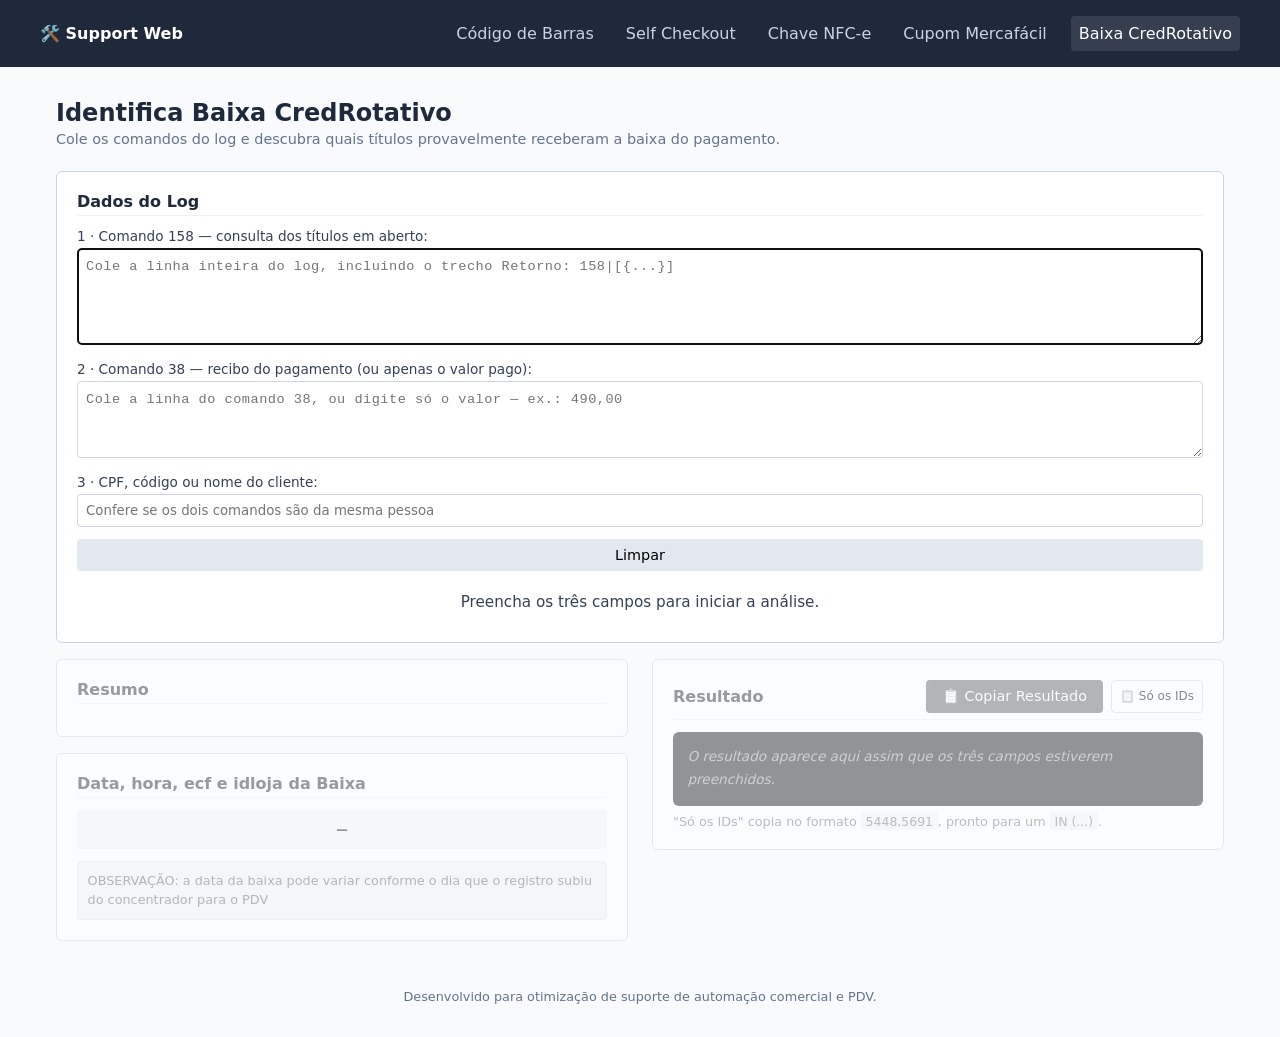
==== paginas/baixa-credrotativo.html @ d87f8ed7 "Add files via upload" ====
<!DOCTYPE html>
<html lang="pt-BR">
<head>
    <meta charset="UTF-8">
    <meta name="viewport" content="width=device-width, initial-scale=1.0">
    <title>Identifica Baixa CredRotativo - Support Web</title>
    <link rel="stylesheet" href="../css/style.css">
</head>
<body>
    <nav class="navbar">
        <div class="nav-container">
            <a href="../index.html" class="nav-logo">🛠️ Support Web</a>
            <div class="nav-links">
                <a href="codigo-barra.html" class="nav-item">Código de Barras</a>
                <a href="selfcheckout.html" class="nav-item">Self Checkout</a>
                <a href="chave-nfce.html" class="nav-item">Chave NFC-e</a>
                <a href="cupom-mercafacil.html" class="nav-item">Cupom Mercafácil</a>
                <a href="baixa-credrotativo.html" class="nav-item active">Baixa CredRotativo</a>
            </div>
        </div>
    </nav>
    <div class="container">
        <div class="page-header">
            <h2>Identifica Baixa CredRotativo</h2>
            <p>Cole os comandos do log e descubra quais títulos provavelmente receberam a baixa do pagamento.</p>
        </div>

        <div class="bloco">
            <div class="bloco-titulo">Dados do Log</div>
            <div class="linha">
                <label for="campo158">1 · Comando 158 — consulta dos títulos em aberto:</label>
                <textarea id="campo158" rows="4" class="mono-input" autocomplete="off"
                          placeholder="Cole a linha inteira do log, incluindo o trecho Retorno: 158|[{...}]"></textarea>
            </div>
            <div class="linha">
                <label for="campo38">2 · Comando 38 — recibo do pagamento (ou apenas o valor pago):</label>
                <textarea id="campo38" rows="3" class="mono-input" autocomplete="off"
                          placeholder="Cole a linha do comando 38, ou digite só o valor — ex.: 490,00"></textarea>
            </div>
            <div class="linha">
                <label for="campoIdent">3 · CPF, código ou nome do cliente:</label>
                <input type="text" id="campoIdent" autocomplete="off"
                       placeholder="Confere se os dois comandos são da mesma pessoa">
            </div>
            <div class="botoes">
                <button class="btn-secondary" style="width: 100%;" onclick="limparBaixa()">Limpar</button>
            </div>
            <div id="statusAnalise" class="status">Preencha os três campos para iniciar a análise.</div>
        </div>

        <div id="blocoResultado" class="faded">
            <div class="tool-layout">
                <div class="form-side">
                    <div class="bloco">
                        <div class="bloco-titulo">Resumo</div>
                        <div id="resumo"></div>
                    </div>
                    <div id="listaTitulos"></div>
                    <div class="bloco">
                        <div class="bloco-titulo">Data, hora, ecf e idloja da Baixa</div>
                        <div class="carimbo" id="carimboBaixa">—</div>
                        <p class="observacao">OBSERVAÇÃO: a data da baixa pode variar conforme o dia que o registro subiu do concentrador para o PDV</p>
                    </div>
                </div>
                <div class="result-side">
                    <div class="bloco">
                        <div class="bloco-header">
                            <div class="bloco-titulo">Resultado</div>
                            <div class="acoes-copiar">
                                <button class="btn-primary" onclick="copiarResultadoBaixa()">📋 Copiar Resultado</button>
                                <button class="btn-copy-mini" onclick="copiarIdsBaixa()">📋 Só os IDs</button>
                            </div>
                        </div>
                        <div class="saida-texto" id="saida"><span class="vazio">O resultado aparece aqui assim que os três campos estiverem preenchidos.</span></div>
                        <p class="dica">"Só os IDs" copia no formato <code>5448,5691</code>, pronto para um <code>IN (...)</code>.</p>
                    </div>
                </div>
            </div>
        </div>
    </div>
    <footer class="footer">
        <p>Desenvolvido para otimização de suporte de automação comercial e PDV.</p>
    </footer>
    <script src="../js/util.js"></script>
    <script src="../js/baixaCredRotativo.js"></script>
</body>
</html>
---- css/style.css ----
:root {
    --bg-main: #f8fafc; --bg-navbar: #1e293b; --text-main: #334155; --text-light: #64748b;
    --border-color: #cbd5e1; --primary: #2563eb; --success: #15803d; --success-light: #dcfce7;
    --warning: #b45309; --warning-light: #fef3c7; --danger: #b91c1c; --danger-light: #fee2e2;
    --faded-opacity: 0.45;
}
* { box-sizing: border-box; margin: 0; padding: 0; font-family: system-ui, sans-serif; }
body { background-color: var(--bg-main); color: var(--text-main); padding-bottom: 2rem; }
.navbar { background-color: var(--bg-navbar); color: white; padding: 1rem 2rem; }
.nav-container { max-width: 1200px; margin: 0 auto; display: flex; justify-content: space-between; align-items: center; gap: 1rem; flex-wrap: wrap; }
.nav-logo { font-weight: bold; color: white; text-decoration: none; }
.nav-links { display: flex; gap: 1rem; flex-wrap: wrap; }
.nav-item { color: #cbd5e1; text-decoration: none; padding: 0.5rem; border-radius: 4px; }
.nav-item.active, .nav-item:hover { color: white; background: rgba(255,255,255,0.1); }
.container { max-width: 1200px; margin: 2rem auto; padding: 0 1rem; }
.grid-cards { display: grid; grid-template-columns: repeat(auto-fit, minmax(280px, 1fr)); gap: 1.5rem; }
.menu-card { background: white; padding: 1.5rem; border: 1px solid var(--border-color); border-radius: 8px; text-decoration: none; color: inherit; display: block; }
.menu-card:hover { border-color: var(--primary); transform: translateY(-2px); transition: 0.2s; }
.tool-layout { display: grid; grid-template-columns: 1fr 1fr; gap: 1.5rem; }
@media(max-width: 768px) { .tool-layout { grid-template-columns: 1fr; } }
.bloco { background: white; padding: 1.25rem; border: 1px solid var(--border-color); border-radius: 6px; margin-bottom: 1rem; }
.bloco-titulo { font-weight: bold; color: var(--bg-navbar); margin-bottom: 0.75rem; border-bottom: 1px solid #edf2f7; padding-bottom: 0.25rem; }
.linha { margin-bottom: 0.75rem; }
.linha label { display: block; font-size: 0.85rem; margin-bottom: 0.25rem; font-weight: 500; }
.linha input { width: 100%; padding: 0.5rem; border: 1px solid var(--border-color); border-radius: 4px; }
.botoes { display: flex; gap: 0.5rem; }

.card-calculo { background: white; border: 1px solid var(--border-color); border-radius: 6px; padding: 1.25rem; margin-bottom: 1rem; transition: all 0.25s; }
.card-calculo.faded { opacity: var(--faded-opacity); filter: grayscale(1); pointer-events: none; }

.card-calc-header { display: flex; flex-direction: column; gap: 0.25rem; margin-bottom: 0.75rem; padding-bottom: 0.5rem; border-bottom: 1px solid #f1f5f9; }
.badge-title { font-weight: bold; font-size: 1.05rem; color: #1e293b; display: block; }
.sub-formula { font-size: 0.85rem; color: var(--text-light); font-style: italic; display: block; }

.expression-values { margin-bottom: 0.75rem; font-size: 0.9rem; color: var(--text-main); }
.exp-label { font-weight: 600; margin-right: 0.35rem; }

.result-display { display: flex; justify-content: space-between; align-items: center; background: #f8fafc; padding: 0.65rem; border-radius: 4px; margin-top: 0.5rem; border: 1px solid #e2e8f0; }
.res-box { display: flex; align-items: center; gap: 0.4rem; flex-wrap: wrap; }
.res-title { font-size: 0.95rem; font-weight: 500; color: #475569; }
.res-value { font-size: 1.25rem; font-weight: 700; color: #334155; }

.card-calculo.active-result { border-color: #bbf7d0; background: #f0fdf4; }
.card-calculo.active-result .res-value { color: var(--success); }
.card-calculo.active-result#card-tol-item { border-color: #fed7aa; background: #fff7ed; }
.card-calculo.active-result#card-tol-item .res-value { color: var(--warning); }

.btn-copiar, .btn-primary, .btn-secondary { padding: 0.5rem 1rem; border-radius: 4px; cursor: pointer; border: none; font-size: 0.9rem; }
.btn-primary { background: var(--primary); color: white; }
.btn-secondary { background: #e2e8f0; }
.btn-copiar { background: white; border: 1px solid var(--border-color); color: var(--text-main); font-size: 0.8rem; transition: 0.1s; }
.btn-copiar:hover { background: #f1f5f9; border-color: var(--text-light); }

.border-top-dash { border-top: 1px dashed var(--border-color); padding-top: 0.5rem; margin-top: 0.25rem; }
.exp-math-real { font-family: monospace; font-weight: bold; color: #0f172a; }
.res-value-wrapper { display: flex; justify-content: space-between; background: #f1f5f9; padding: 0.5rem; border-radius: 4px; margin-bottom: 0.5rem; align-items: center; gap: 0.5rem; }
.res-badge { font-family: monospace; font-weight: bold; font-size: 1.1rem; color: #1e293b; word-break: break-all; }
.btn-copy-mini { padding: 0.25rem 0.5rem; font-size: 0.75rem; background: white; border: 1px solid var(--border-color); border-radius: 4px; cursor: pointer; white-space: nowrap; }
.btn-copy-mini:hover { background: #f1f5f9; }
.status { margin-top: 0.75rem; padding: 0.65rem; border-radius: 4px; font-size: 0.95rem; font-weight: 500; text-align: center; }
.status.sucesso { background: var(--success-light); color: var(--success); border: 1px solid #bbf7d0; }
.status.erro { background: var(--danger-light); color: var(--danger); border: 1px solid #fecaca; }
.status.aviso { background: var(--warning-light); color: var(--warning); border: 1px solid #fde68a; }
.result-item { margin-bottom: 0.75rem; }
.result-item .label { display: block; font-size: 0.85rem; color: var(--text-light); margin-bottom: 0.25rem; font-weight: 500; }
.footer { text-align: center; margin-top: 2rem; color: var(--text-light); font-size: 0.8rem; }

/* ---------- Painel principal e cabecalhos de pagina ---------- */
.page-header { margin-bottom: 1.5rem; }
.page-header h2 { color: var(--bg-navbar); margin-bottom: 0.25rem; }
.page-header p { color: var(--text-light); font-size: 0.9rem; }
.panel-header { margin-bottom: 1.5rem; }
.panel-header h1 { color: var(--bg-navbar); margin-bottom: 0.35rem; }
.panel-header p { color: var(--text-light); }
.card-icon { font-size: 1.75rem; margin-bottom: 0.5rem; }
.menu-card h3 { margin-bottom: 0.35rem; color: var(--bg-navbar); font-size: 1.05rem; }
.menu-card p { font-size: 0.88rem; color: var(--text-light); }

/* ---------- Paginas de decodificacao (NFC-e / Mercafacil) ---------- */
.mono-input { font-family: monospace; letter-spacing: 0.5px; }
.contador { display: flex; justify-content: space-between; align-items: center; font-size: 0.8rem; color: var(--text-light); margin-top: 0.35rem; gap: 0.5rem; }
.chip { font-family: monospace; font-weight: bold; padding: 0.15rem 0.5rem; border-radius: 999px; background: #e2e8f0; color: #475569; }
.chip.ok { background: var(--success-light); color: var(--success); }
.chip.nok { background: var(--danger-light); color: var(--danger); }

.bloco-header { display: flex; justify-content: space-between; align-items: center; gap: 0.75rem; margin-bottom: 0.75rem; border-bottom: 1px solid #edf2f7; padding-bottom: 0.4rem; flex-wrap: wrap; }
.bloco-header .bloco-titulo { margin: 0; border: none; padding: 0; }

.campo-linha { display: grid; grid-template-columns: 190px 1fr; gap: 0.5rem; align-items: baseline; padding: 0.45rem 0.5rem; border-bottom: 1px dashed #e2e8f0; }
.campo-linha:last-child { border-bottom: none; }
.campo-linha .campo-nome { font-size: 0.82rem; color: var(--text-light); font-weight: 500; }
.campo-linha .campo-valor { font-family: monospace; font-weight: bold; color: #0f172a; word-break: break-all; }
.campo-linha .campo-desc { display: block; font-family: system-ui, sans-serif; font-weight: 400; font-size: 0.8rem; color: var(--text-light); margin-top: 0.1rem; }
@media(max-width: 560px) { .campo-linha { grid-template-columns: 1fr; } }

.saida-texto { background: #0f172a; color: #e2e8f0; border-radius: 6px; padding: 0.9rem; font-family: Consolas, monospace; font-size: 0.85rem; white-space: pre-wrap; word-break: break-word; min-height: 60px; line-height: 1.5; }
.vazio { color: #94a3b8; font-style: italic; }
.dica { font-size: 0.8rem; color: var(--text-light); margin-top: 0.5rem; }

#toast { position: fixed; bottom: 1.5rem; left: 50%; transform: translateX(-50%) translateY(150%); background: var(--bg-navbar); color: white; padding: 0.7rem 1.2rem; border-radius: 6px; font-size: 0.9rem; box-shadow: 0 6px 20px rgba(0,0,0,0.25); transition: transform 0.25s ease; z-index: 999; max-width: 90vw; text-align: center; }
#toast.show { transform: translateX(-50%) translateY(0); }
#toast.erro { background: var(--danger); }

/* ---------- Identifica Baixa CredRotativo ---------- */
.linha textarea { width: 100%; padding: 0.5rem; border: 1px solid var(--border-color); border-radius: 4px; resize: vertical; font-size: 0.85rem; line-height: 1.45; }
.faded { opacity: var(--faded-opacity); filter: grayscale(1); pointer-events: none; transition: all 0.25s; }
.acoes-copiar { display: flex; gap: 0.5rem; flex-wrap: wrap; }
.titulo-card { border-left: 4px solid var(--success); }
.titulo-card.parcial { border-left-color: var(--warning); background: #fffbeb; }
.titulo-card.quitado { background: #f0fdf4; }
.tag { font-size: 0.75rem; font-weight: 600; padding: 0.2rem 0.6rem; border-radius: 999px; white-space: nowrap; }
.tag-quitado { background: var(--success-light); color: var(--success); }
.tag-parcial { background: var(--warning-light); color: var(--warning); }
.carimbo { font-family: monospace; font-weight: bold; font-size: 1.05rem; color: #0f172a; background: #f1f5f9; padding: 0.65rem; border-radius: 4px; text-align: center; }
.observacao { font-size: 0.8rem; color: var(--warning); background: var(--warning-light); border: 1px solid #fde68a; border-radius: 4px; padding: 0.6rem; margin-top: 0.75rem; line-height: 1.45; }
.dica code { background: #f1f5f9; padding: 0.1rem 0.3rem; border-radius: 3px; font-size: 0.78rem; }
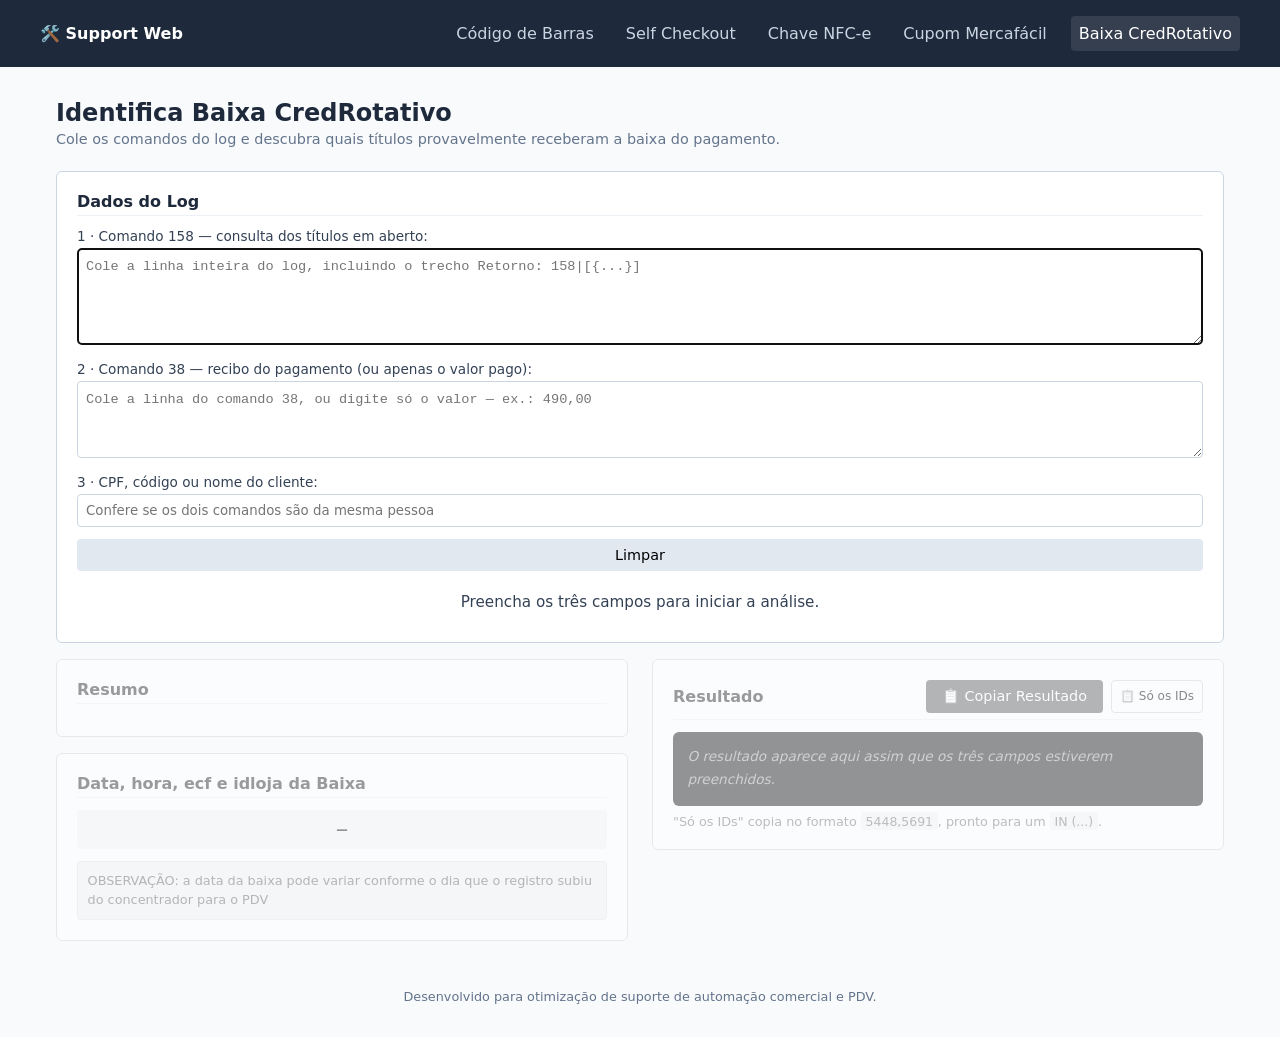
==== commit 5b9cf29e: "Add files via upload" ====
--- a/paginas/baixa-credrotativo.html
+++ b/paginas/baixa-credrotativo.html
@@ -30,11 +30,13 @@
             <div class="linha">
                 <label for="campo158">1 · Comando 158 — consulta dos títulos em aberto:</label>
                 <textarea id="campo158" rows="4" class="mono-input" autocomplete="off"
+                          spellcheck="false" autocapitalize="off" autocorrect="off" wrap="soft"
                           placeholder="Cole a linha inteira do log, incluindo o trecho Retorno: 158|[{...}]"></textarea>
             </div>
             <div class="linha">
                 <label for="campo38">2 · Comando 38 — recibo do pagamento (ou apenas o valor pago):</label>
                 <textarea id="campo38" rows="3" class="mono-input" autocomplete="off"
+                          spellcheck="false" autocapitalize="off" autocorrect="off" wrap="soft"
                           placeholder="Cole a linha do comando 38, ou digite só o valor — ex.: 490,00"></textarea>
             </div>
             <div class="linha">
--- a/css/style.css
+++ b/css/style.css
@@ -114,3 +114,4 @@
 .carimbo { font-family: monospace; font-weight: bold; font-size: 1.05rem; color: #0f172a; background: #f1f5f9; padding: 0.65rem; border-radius: 4px; text-align: center; }
 .observacao { font-size: 0.8rem; color: var(--warning); background: var(--warning-light); border: 1px solid #fde68a; border-radius: 4px; padding: 0.6rem; margin-top: 0.75rem; line-height: 1.45; }
 .dica code { background: #f1f5f9; padding: 0.1rem 0.3rem; border-radius: 3px; font-size: 0.78rem; }
+.linha textarea.mono-input { letter-spacing: normal; white-space: pre-wrap; overflow-wrap: anywhere; }
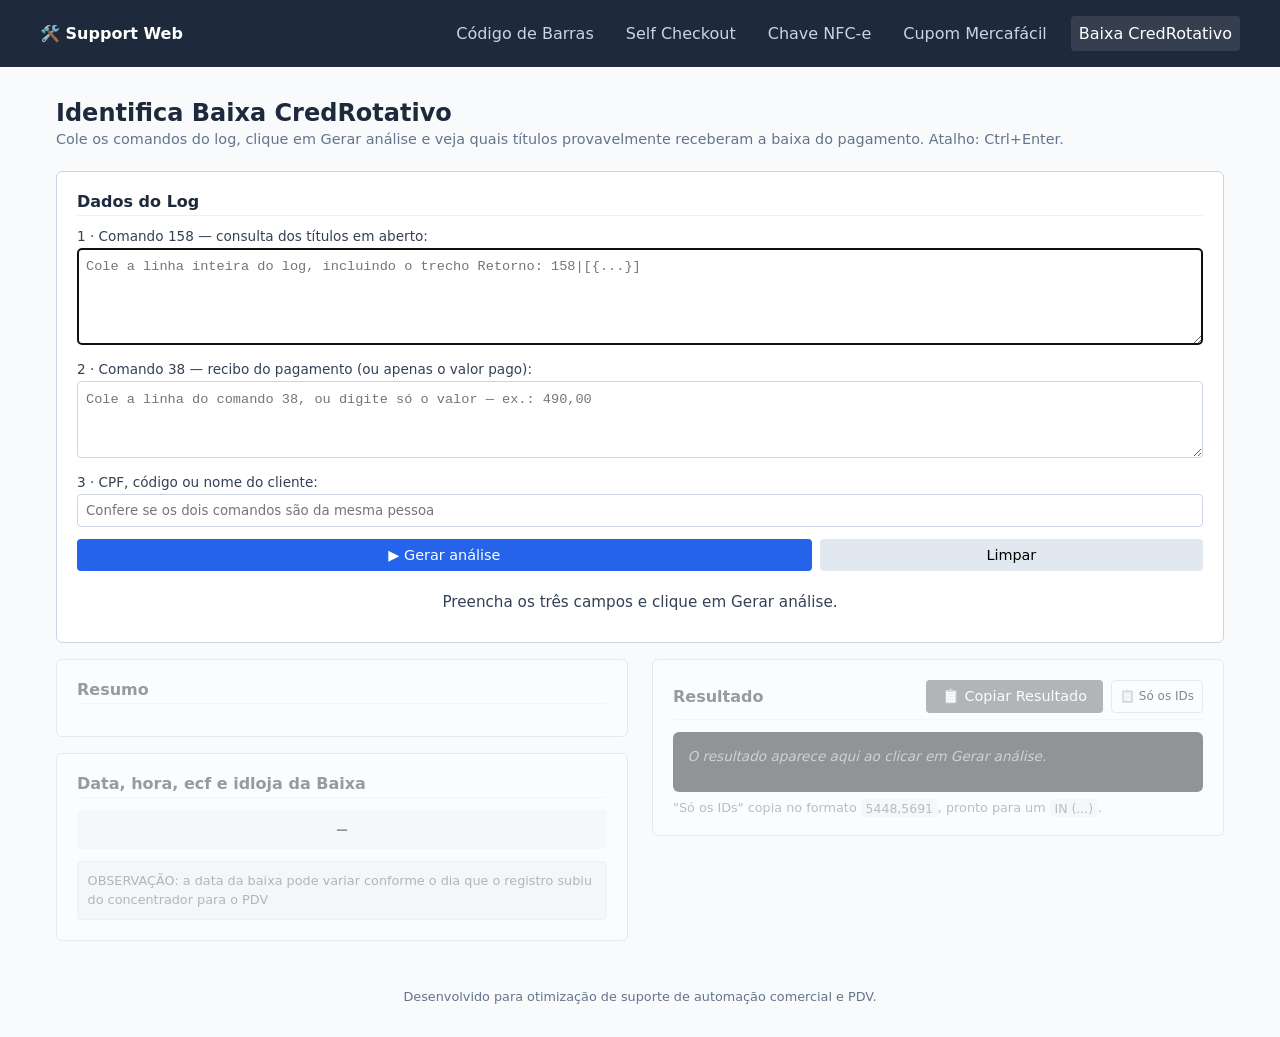
==== commit c3d2a6a2: "Add files via upload" ====
--- a/paginas/baixa-credrotativo.html
+++ b/paginas/baixa-credrotativo.html
@@ -22,7 +22,7 @@
     <div class="container">
         <div class="page-header">
             <h2>Identifica Baixa CredRotativo</h2>
-            <p>Cole os comandos do log e descubra quais títulos provavelmente receberam a baixa do pagamento.</p>
+            <p>Cole os comandos do log, clique em Gerar análise e veja quais títulos provavelmente receberam a baixa do pagamento. Atalho: Ctrl+Enter.</p>
         </div>
 
         <div class="bloco">
@@ -31,12 +31,14 @@
                 <label for="campo158">1 · Comando 158 — consulta dos títulos em aberto:</label>
                 <textarea id="campo158" rows="4" class="mono-input" autocomplete="off"
                           spellcheck="false" autocapitalize="off" autocorrect="off" wrap="soft"
+                          data-gramm="false" data-gramm_editor="false" data-enable-grammarly="false"
                           placeholder="Cole a linha inteira do log, incluindo o trecho Retorno: 158|[{...}]"></textarea>
             </div>
             <div class="linha">
                 <label for="campo38">2 · Comando 38 — recibo do pagamento (ou apenas o valor pago):</label>
                 <textarea id="campo38" rows="3" class="mono-input" autocomplete="off"
                           spellcheck="false" autocapitalize="off" autocorrect="off" wrap="soft"
+                          data-gramm="false" data-gramm_editor="false" data-enable-grammarly="false"
                           placeholder="Cole a linha do comando 38, ou digite só o valor — ex.: 490,00"></textarea>
             </div>
             <div class="linha">
@@ -45,9 +47,10 @@
                        placeholder="Confere se os dois comandos são da mesma pessoa">
             </div>
             <div class="botoes">
-                <button class="btn-secondary" style="width: 100%;" onclick="limparBaixa()">Limpar</button>
+                <button class="btn-primary" id="btnGerar" style="flex: 2;">▶ Gerar análise</button>
+                <button class="btn-secondary" style="flex: 1;" onclick="limparBaixa()">Limpar</button>
             </div>
-            <div id="statusAnalise" class="status">Preencha os três campos para iniciar a análise.</div>
+            <div id="statusAnalise" class="status">Preencha os três campos e clique em Gerar análise.</div>
         </div>
 
         <div id="blocoResultado" class="faded">
@@ -73,7 +76,7 @@
                                 <button class="btn-copy-mini" onclick="copiarIdsBaixa()">📋 Só os IDs</button>
                             </div>
                         </div>
-                        <div class="saida-texto" id="saida"><span class="vazio">O resultado aparece aqui assim que os três campos estiverem preenchidos.</span></div>
+                        <div class="saida-texto" id="saida"><span class="vazio">O resultado aparece aqui ao clicar em Gerar análise.</span></div>
                         <p class="dica">"Só os IDs" copia no formato <code>5448,5691</code>, pronto para um <code>IN (...)</code>.</p>
                     </div>
                 </div>
--- a/css/style.css
+++ b/css/style.css
@@ -114,4 +114,4 @@
 .carimbo { font-family: monospace; font-weight: bold; font-size: 1.05rem; color: #0f172a; background: #f1f5f9; padding: 0.65rem; border-radius: 4px; text-align: center; }
 .observacao { font-size: 0.8rem; color: var(--warning); background: var(--warning-light); border: 1px solid #fde68a; border-radius: 4px; padding: 0.6rem; margin-top: 0.75rem; line-height: 1.45; }
 .dica code { background: #f1f5f9; padding: 0.1rem 0.3rem; border-radius: 3px; font-size: 0.78rem; }
-.linha textarea.mono-input { letter-spacing: normal; white-space: pre-wrap; overflow-wrap: anywhere; }
+.linha textarea.mono-input { letter-spacing: normal; }
